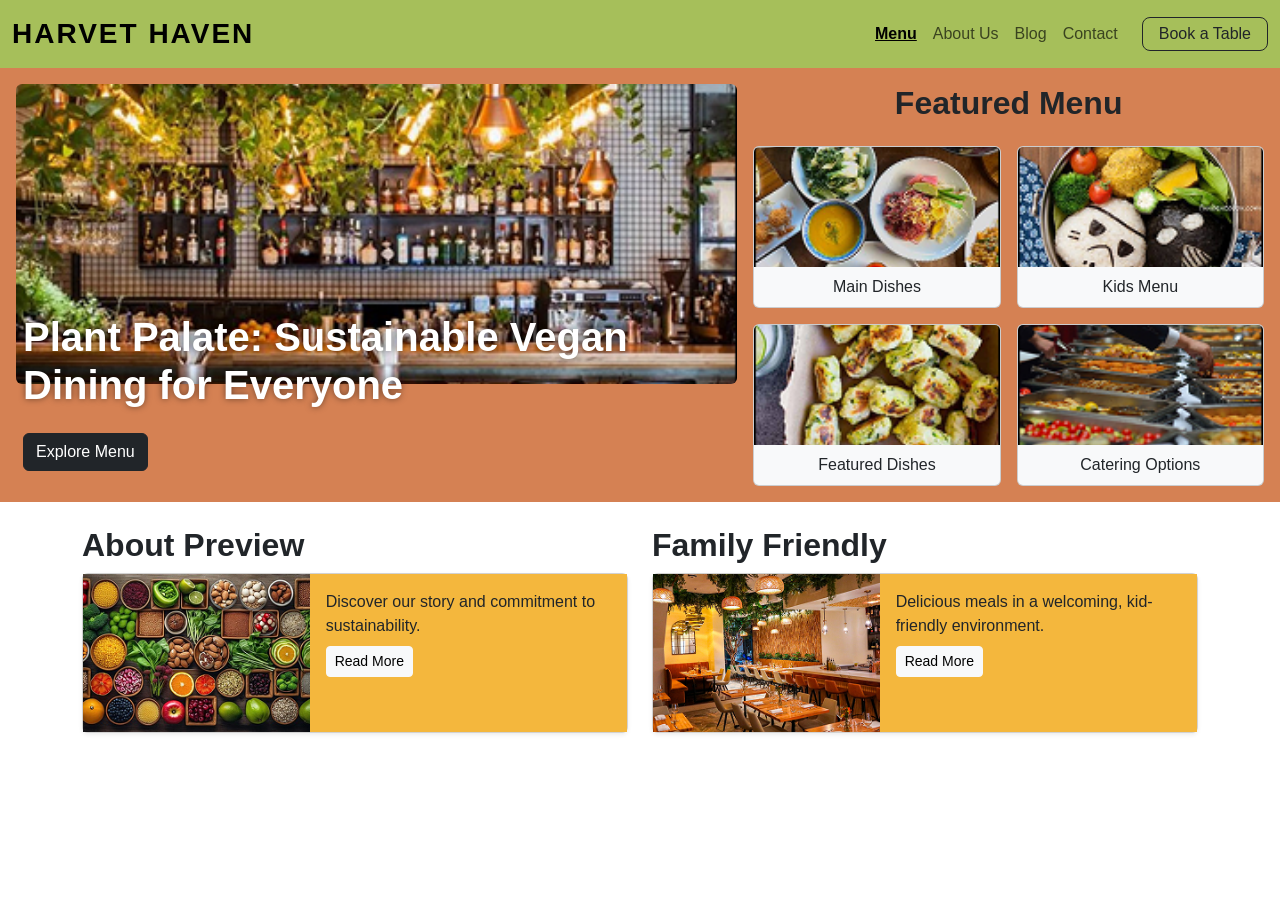
==== index.html @ 945ea5f4 "final" ====
<!DOCTYPE html>
<html lang="en">
<head>
  <meta charset="UTF-8">
  <meta name="viewport" content="width=device-width, initial-scale=1.0">
  <title>Harvest Haven</title>

  <!-- BOOTSTRAP -->
  <link href="https://cdn.jsdelivr.net/npm/bootstrap@5.3.2/dist/css/bootstrap.min.css" rel="stylesheet">

  <!-- CSS -->
  <link rel="stylesheet" href="css/style.css">
</head>
<body>

<!-- NAVBAR (UPDATED) -->
<nav class="navbar navbar-expand-lg" style="background:#a6bf5a;">
  <div class="container-fluid">

    <a class="navbar-brand fw-bold fs-3" href="index.html">HARVET HAVEN</a>

    <button class="navbar-toggler" type="button" data-bs-toggle="collapse" data-bs-target="#navMenu">
      <span class="navbar-toggler-icon"></span>
    </button>

    <div class="collapse navbar-collapse" id="navMenu">
      <ul class="navbar-nav ms-auto mb-2 mb-lg-0">
        <li class="nav-item"><a class="nav-link active" href="index.html">Menu</a></li>
        <li class="nav-item"><a class="nav-link" href="about.html">About Us</a></li>
        <li class="nav-item"><a class="nav-link" href="#">Blog</a></li>
        <li class="nav-item"><a class="nav-link" href="contact.html">Contact</a></li>
      </ul>

      <a href="contact.html" class="btn btn-outline-dark rounded-3 px-3 py-1 ms-lg-3">
        Book a Table
      </a>
    </div>

  </div>
</nav>

<!-- HERO SECTION -->
<section class="container-fluid p-3" style="background:#d58153;">
  <div class="row g-3">

    <div class="col-lg-7 position-relative">
      <img src="images/Banner.explore.jpg"
           class="img-fluid rounded" style="height:300px; object-fit:cover; width:100%;">
      <div class="hero-text">
        <h1 class="text-white fw-bold">Plant Palate: Sustainable Vegan Dining for Everyone</h1>
        <button class="btn btn-dark mt-3">Explore Menu</button>
      </div>
    </div>

    <div class="col-lg-5 text-center">
      <h2 class="fw-bold fs-2">Featured Menu</h2>

      <div class="row g-3 mt-2">

        <div class="col-6">
          <div class="card bg-light">
            <img src="images/main dish.jpg"
                 class="card-img-top" style="height:120px; object-fit:cover;">
            <div class="card-body p-2"><p class="m-0">Main Dishes</p></div>
          </div>
        </div>

        <div class="col-6">
          <div class="card bg-light">
            <img src="images/kids menu.png"
                 class="card-img-top" style="height:120px; object-fit:cover;">
            <div class="card-body p-2"><p class="m-0">Kids Menu</p></div>
          </div>
        </div>

        <div class="col-6">
          <div class="card bg-light">
            <img src="images/featured dishes.png"
                 class="card-img-top" style="height:120px; object-fit:cover;">
            <div class="card-body p-2"><p class="m-0">Featured Dishes</p></div>
          </div>
        </div>

        <div class="col-6">
          <div class="card bg-light">
            <img src="images/Catering Options.jpg"
                 class="card-img-top" style="height:120px; object-fit:cover;">
            <div class="card-body p-2"><p class="m-0">Catering Options</p></div>
          </div>
        </div>

      </div>
    </div>

  </div>
</section>

<!-- INFO SECTION -->
<div class="container my-4">

  <div class="row g-4">

    <div class="col-md-6">
      <h2 class="fw-bold fs-2">About Preview</h2>
      <div class="card shadow-sm">
        <div class="row g-0">
          <div class="col-5">
            <img src="images/about preview.jpg"
                 class="img-fluid" style="height:100%; object-fit:cover;">
          </div>
          <div class="col-7 p-3" style="background:#f4b73d;">
            <p class="mb-2">Discover our story and commitment to sustainability.</p>
            <button class="btn btn-light btn-sm">Read More</button>
          </div>
        </div>
      </div>
    </div>

    <div class="col-md-6">
      <h2 class="fw-bold fs-2">Family Friendly</h2>
      <div class="card shadow-sm">
        <div class="row g-0">
          <div class="col-5">
            <img src="images/family friendly.jpg"
                 class="img-fluid" style="height:100%; object-fit:cover;">
          </div>
          <div class="col-7 p-3" style="background:#f4b73d;">
            <p class="mb-2">Delicious meals in a welcoming, kid-friendly environment.</p>
            <button class="btn btn-light btn-sm">Read More</button>
          </div>
        </div>
      </div>
    </div>

  </div>

</div>

<!-- BOOTSTRAP JS -->
<script src="https://cdn.jsdelivr.net/npm/bootstrap@5.3.2/dist/js/bootstrap.bundle.min.js"></script>

</body>
</html>
---- css/style.css ----
/* -------------------------------------------------
   VARIABLES
------------------------------------------------- */
:root {
  --header-bg: #a6bf5a;
  --hero-bg: #d58153;
  --yellow-bg: #f4b73d;
  --brown-bg: #5c371f;

  --text-light: #fff;
  --text-dark: #000;
}

/* -------------------------------------------------
   GLOBAL
------------------------------------------------- */
body {
  font-family: Arial, sans-serif;
  background: #fff;
  line-height: 1.5;
}

.navbar-brand {
  letter-spacing: 2px;
  font-size: 22px;
}

/* Active link underline */
.nav-link.active {
  text-decoration: underline;
  font-weight: bold;
}

/* -------------------------------------------------
   HERO TEXT OVERLAY
------------------------------------------------- */
.hero-text {
  position: absolute;
  bottom: 15px;
  left: 15px;
  right: 15px;
  color: white;
  text-shadow: 0 0 6px rgba(0,0,0,0.5);
}

/* -------------------------------------------------
   INFO CARD BACKGROUND
------------------------------------------------- */
.info-yellow {
  background: var(--yellow-bg);
}

/* -------------------------------------------------
   CONTACT PAGE BROWN CARD
------------------------------------------------- */
.contact-card {
  background: var(--brown-bg) !important;
  border-radius: 20px;
}

.contact-card .form-control {
  border-radius: 4px;
}

/* -------------------------------------------------
   JOIN CARD ROUNDED CORNERS
------------------------------------------------- */
.join-rounded {
  border-radius: 1.5rem;
}

/* -------------------------------------------------
   RESPONSIVE FIXES
------------------------------------------------- */
@media (max-width: 768px) {
  .hero-text h1 {
    font-size: 1.3rem;
  }
}
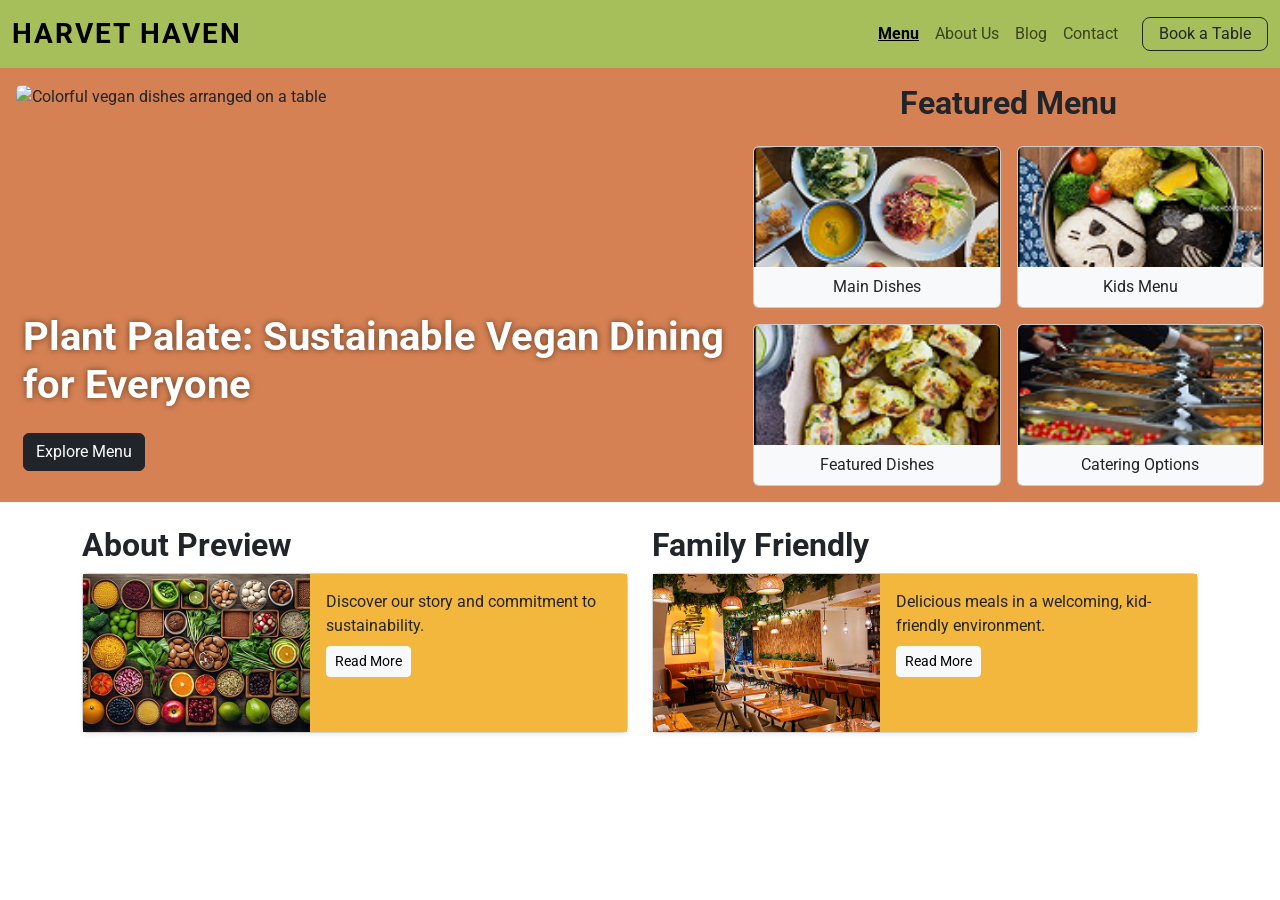
==== commit e2961f4b: "done" ====
--- a/index.html
+++ b/index.html
@@ -3,6 +3,15 @@
 <head>
   <meta charset="UTF-8">
   <meta name="viewport" content="width=device-width, initial-scale=1.0">
+
+    <!-- Google Fonts: Roboto -->
+  <link rel="preconnect" href="https://fonts.googleapis.com">
+  <link rel="preconnect" href="https://fonts.gstatic.com" crossorigin>
+  <link href="https://fonts.googleapis.com/css2?family=Roboto:ital,wght@0,100..900;1,100..900&display=swap" rel="stylesheet">
+ 
+    <!-- Animate.css -->
+  <link rel="stylesheet" href="https://cdnjs.cloudflare.com/ajax/libs/animate.css/4.1.1/animate.min.css">
+  
   <title>Harvest Haven</title>
 
   <!-- BOOTSTRAP -->
@@ -44,8 +53,18 @@
   <div class="row g-3">
 
     <div class="col-lg-7 position-relative">
-      <img src="images/Banner.explore.jpg"
-           class="img-fluid rounded" style="height:300px; object-fit:cover; width:100%;">
+      <picture>
+  <!-- Large image for tablets & desktops -->
+  <source srcset="images/banner.explore.jpg" media="(min-width: 768px)">
+
+  <!-- Default mobile image -->
+  <img 
+    src="images/banner-small.jpg" 
+    alt="Colorful vegan dishes arranged on a table"
+    class="img-fluid rounded"
+    style="width: 100%; height: 300px; object-fit: cover;"
+  >
+</picture>
       <div class="hero-text">
         <h1 class="text-white fw-bold">Plant Palate: Sustainable Vegan Dining for Everyone</h1>
         <button class="btn btn-dark mt-3">Explore Menu</button>
@@ -59,7 +78,7 @@
 
         <div class="col-6">
           <div class="card bg-light">
-            <img src="images/main dish.jpg"
+            <img src="images/maindish.jpg" alt="Main Dish"
                  class="card-img-top" style="height:120px; object-fit:cover;">
             <div class="card-body p-2"><p class="m-0">Main Dishes</p></div>
           </div>
@@ -67,7 +86,7 @@
 
         <div class="col-6">
           <div class="card bg-light">
-            <img src="images/kids menu.png"
+            <img src="images/kidsmenu.png" alt="Kids Menu"
                  class="card-img-top" style="height:120px; object-fit:cover;">
             <div class="card-body p-2"><p class="m-0">Kids Menu</p></div>
           </div>
@@ -75,7 +94,7 @@
 
         <div class="col-6">
           <div class="card bg-light">
-            <img src="images/featured dishes.png"
+            <img src="images/featured-dishes.png" alt="Featured Dishes"
                  class="card-img-top" style="height:120px; object-fit:cover;">
             <div class="card-body p-2"><p class="m-0">Featured Dishes</p></div>
           </div>
@@ -83,7 +102,7 @@
 
         <div class="col-6">
           <div class="card bg-light">
-            <img src="images/Catering Options.jpg"
+            <img src="images/catering-options.jpg" alt="Catering Options"
                  class="card-img-top" style="height:120px; object-fit:cover;">
             <div class="card-body p-2"><p class="m-0">Catering Options</p></div>
           </div>
@@ -105,7 +124,7 @@
       <div class="card shadow-sm">
         <div class="row g-0">
           <div class="col-5">
-            <img src="images/about preview.jpg"
+            <img src="images/about-preview.jpg" alt="About Preview"
                  class="img-fluid" style="height:100%; object-fit:cover;">
           </div>
           <div class="col-7 p-3" style="background:#f4b73d;">
@@ -121,7 +140,7 @@
       <div class="card shadow-sm">
         <div class="row g-0">
           <div class="col-5">
-            <img src="images/family friendly.jpg"
+            <img src="images/family-friendly.jpg" alt="family friendly"
                  class="img-fluid" style="height:100%; object-fit:cover;">
           </div>
           <div class="col-7 p-3" style="background:#f4b73d;">
--- a/css/style.css
+++ b/css/style.css
@@ -15,7 +15,7 @@
    GLOBAL
 ------------------------------------------------- */
 body {
-  font-family: Arial, sans-serif;
+  font-family: "Roboto", sans-serif;
   background: #fff;
   line-height: 1.5;
 }
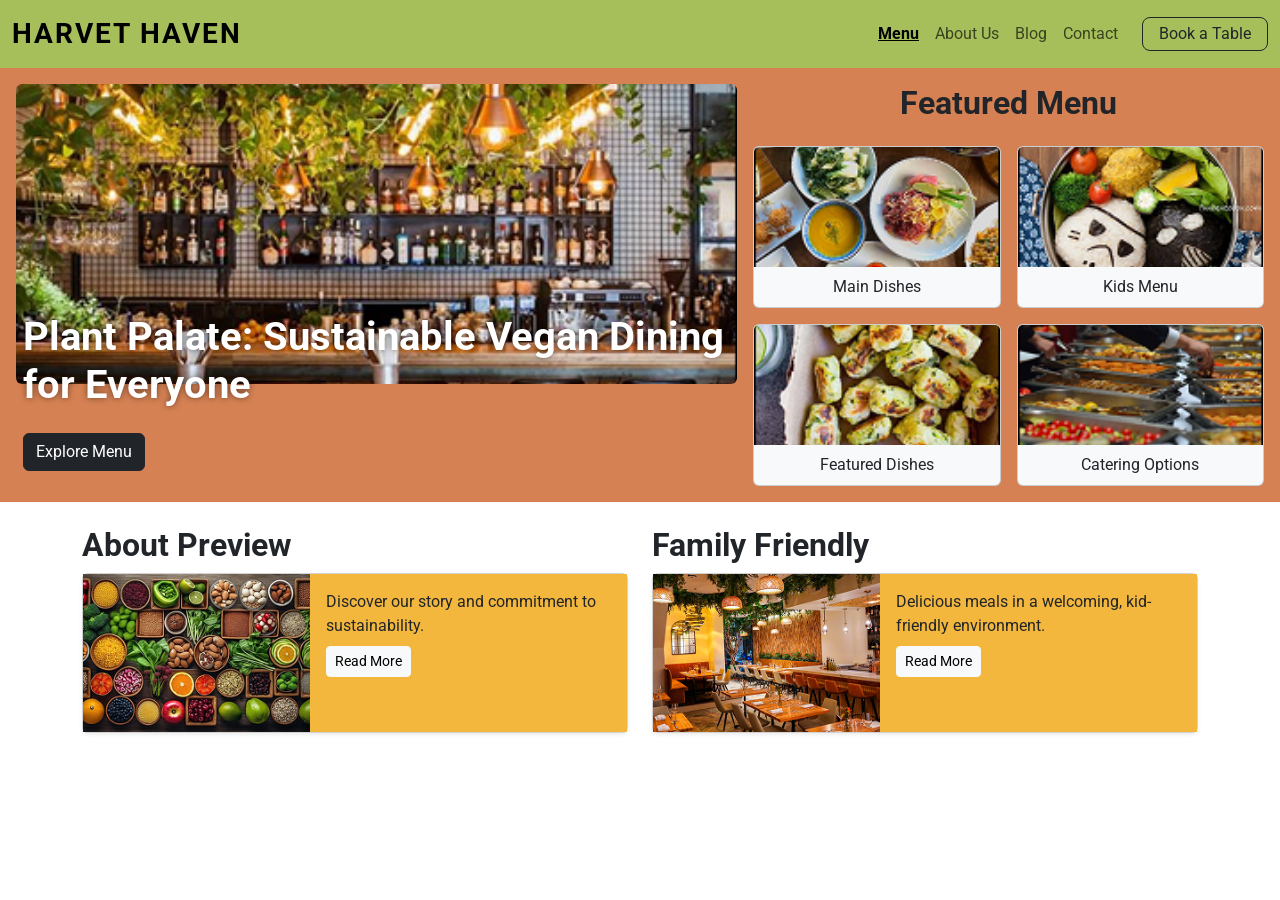
==== commit ddd6b896: "Banner not working" ====
--- a/index.html
+++ b/index.html
@@ -55,7 +55,7 @@
     <div class="col-lg-7 position-relative">
       <picture>
   <!-- Large image for tablets & desktops -->
-  <source srcset="images/banner.explore.jpg" media="(min-width: 768px)">
+  <source srcset="images/Banner.explore.jpg" media="(min-width: 768px)">
 
   <!-- Default mobile image -->
   <img 
@@ -99,6 +99,7 @@
             <div class="card-body p-2"><p class="m-0">Featured Dishes</p></div>
           </div>
         </div>
+
 
         <div class="col-6">
           <div class="card bg-light">
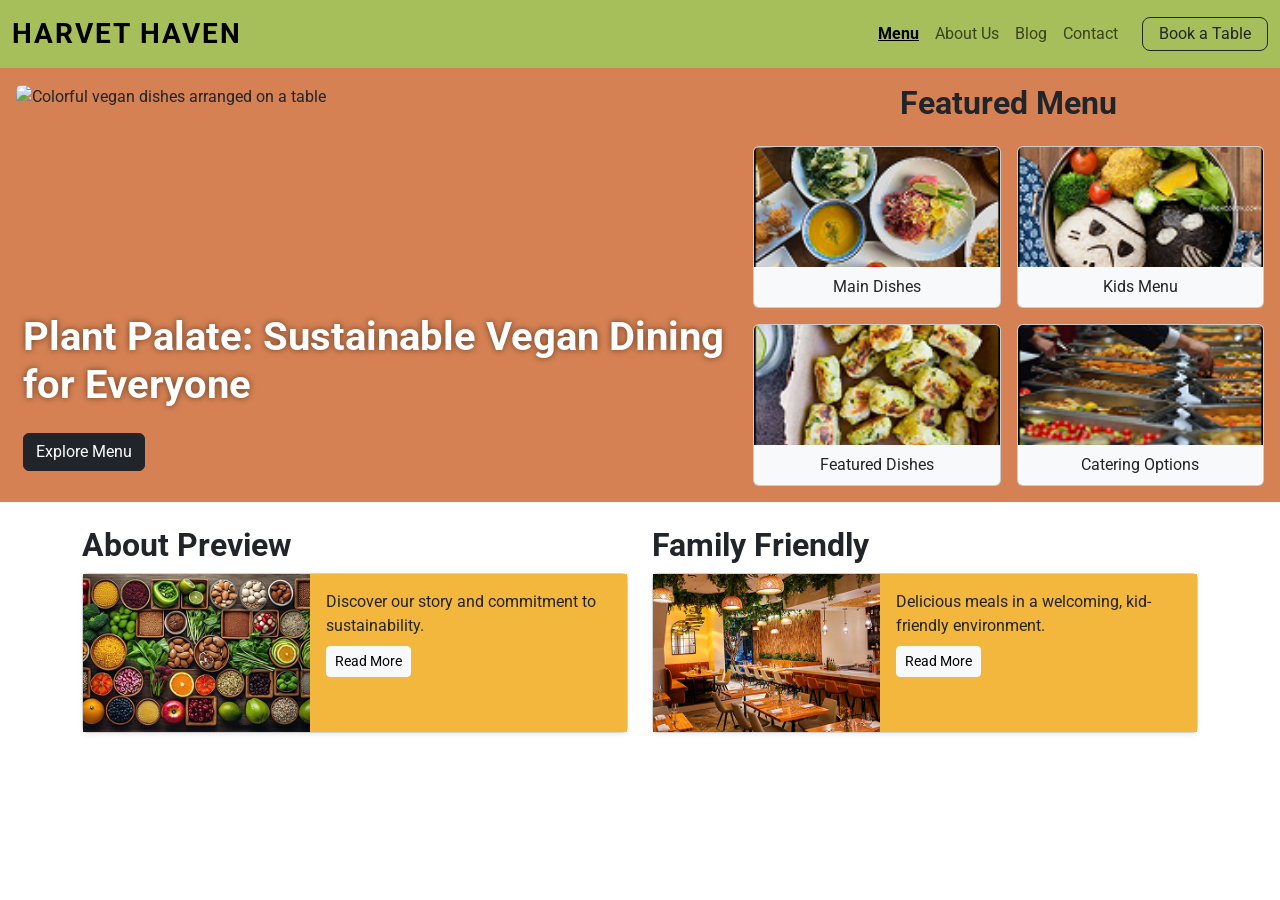
==== commit 65a7a096: "Final assignment done" ====
--- a/index.html
+++ b/index.html
@@ -55,7 +55,7 @@
     <div class="col-lg-7 position-relative">
       <picture>
   <!-- Large image for tablets & desktops -->
-  <source srcset="images/Banner.explore.jpg" media="(min-width: 768px)">
+  <source srcset="images/banner.explore.jpg" media="(min-width: 768px)">
 
   <!-- Default mobile image -->
   <img 
